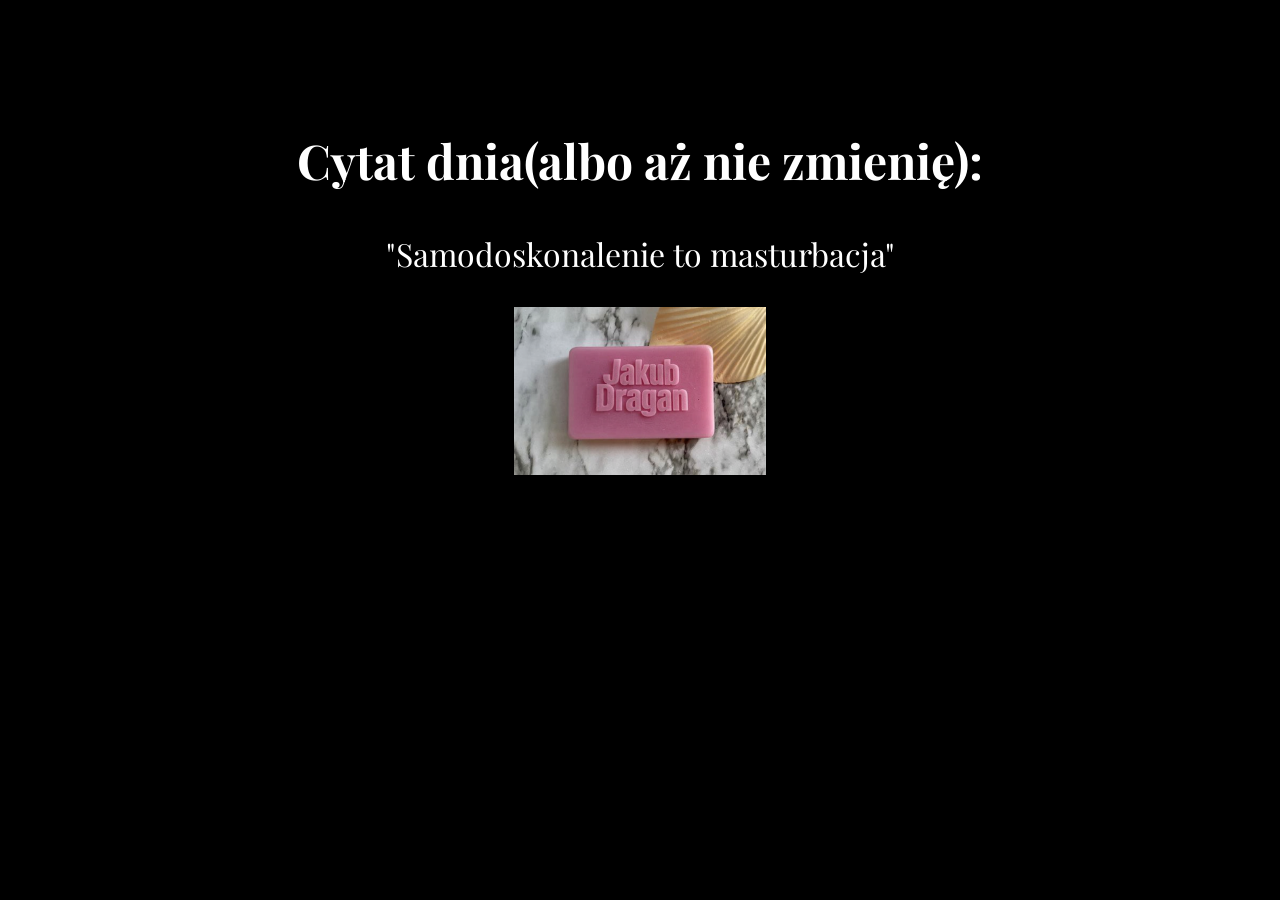
==== index.html @ 04da75e9 "Update index.html" ====
<!DOCTYPE html>
<html lang="en">
<head>
    <link href="https://fonts.googleapis.com/css2?family=Playfair+Display&display=swap" rel="stylesheet">
    <meta charset="UTF-8">
    <meta name="viewport" content="width=device-width, initial-scale=1.0">
    <title>Moja strona</title>
    <link rel="stylesheet" href="style.css">
    <link rel="shortcut icon" href="ikonka.ico" type="image/x-icon">
</head>
<body>
    <h2>Cytat dnia(albo aż nie zmienię):</h2>
    <p>"Samodoskonalenie to masturbacja"</p>
    <img src="Fight.png" alt="">
</body>
</html>
---- style.css ----
body{
 color: white;
 background-color: black;
 text-align: center;
 margin-top: 10%;
 font-family: 'Playfair Display', serif;
 font-size: xx-large;
}
img{
    height: 20%;
    width: 20%;
}
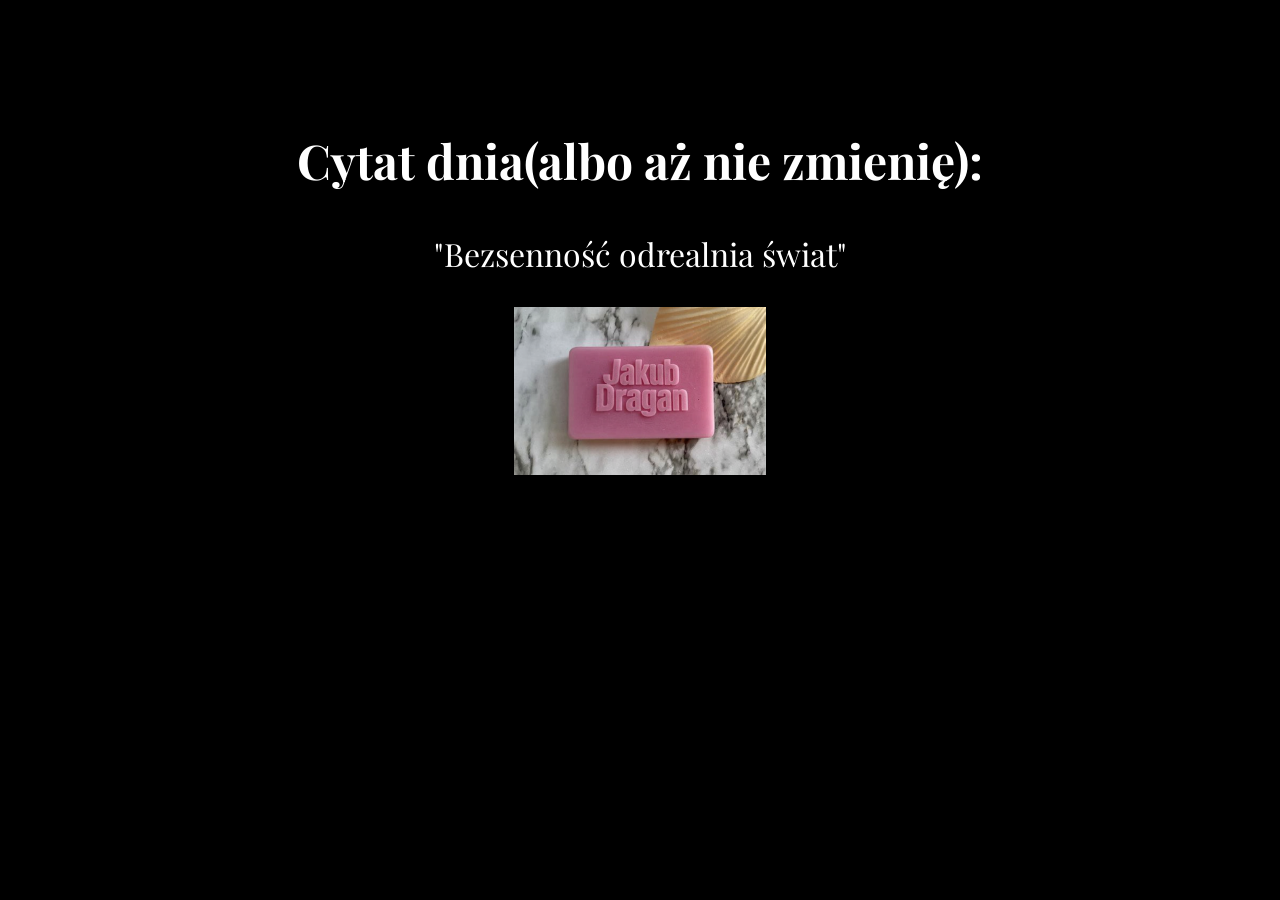
==== commit 6a8ba9e5: "Update index.html" ====
--- a/index.html
+++ b/index.html
@@ -10,7 +10,7 @@
 </head>
 <body>
     <h2>Cytat dnia(albo aż nie zmienię):</h2>
-    <p>"Samodoskonalenie to masturbacja"</p>
+    <p>"Bezsenność odrealnia świat"</p>
     <img src="Fight.png" alt="">
 </body>
 </html>
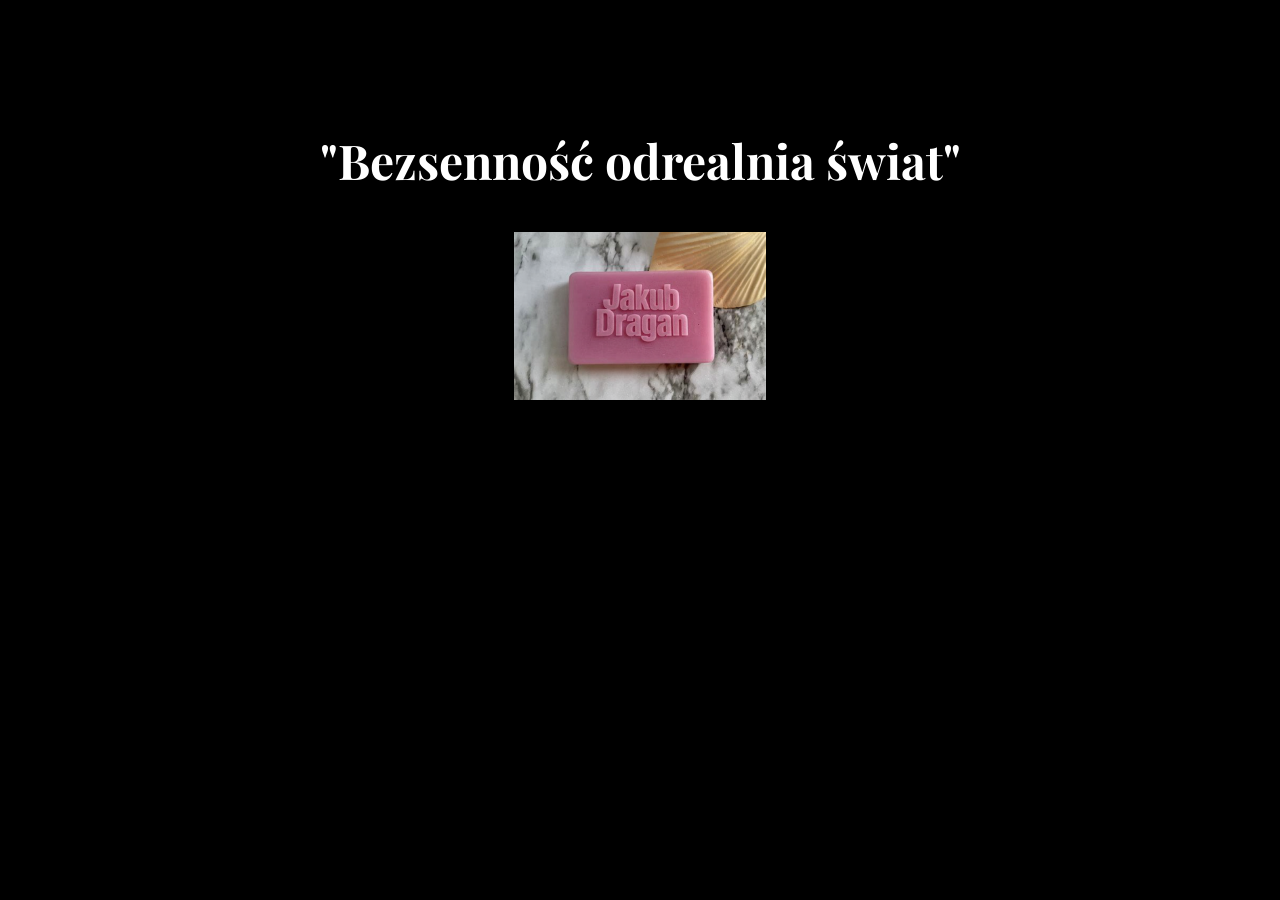
==== commit 865516ea: "Update index.html" ====
--- a/index.html
+++ b/index.html
@@ -9,8 +9,7 @@
     <link rel="shortcut icon" href="ikonka.ico" type="image/x-icon">
 </head>
 <body>
-    <h2>Cytat dnia(albo aż nie zmienię):</h2>
-    <p>"Bezsenność odrealnia świat"</p>
+    <h2>"Bezsenność odrealnia świat"</h2>
     <img src="Fight.png" alt="">
 </body>
 </html>
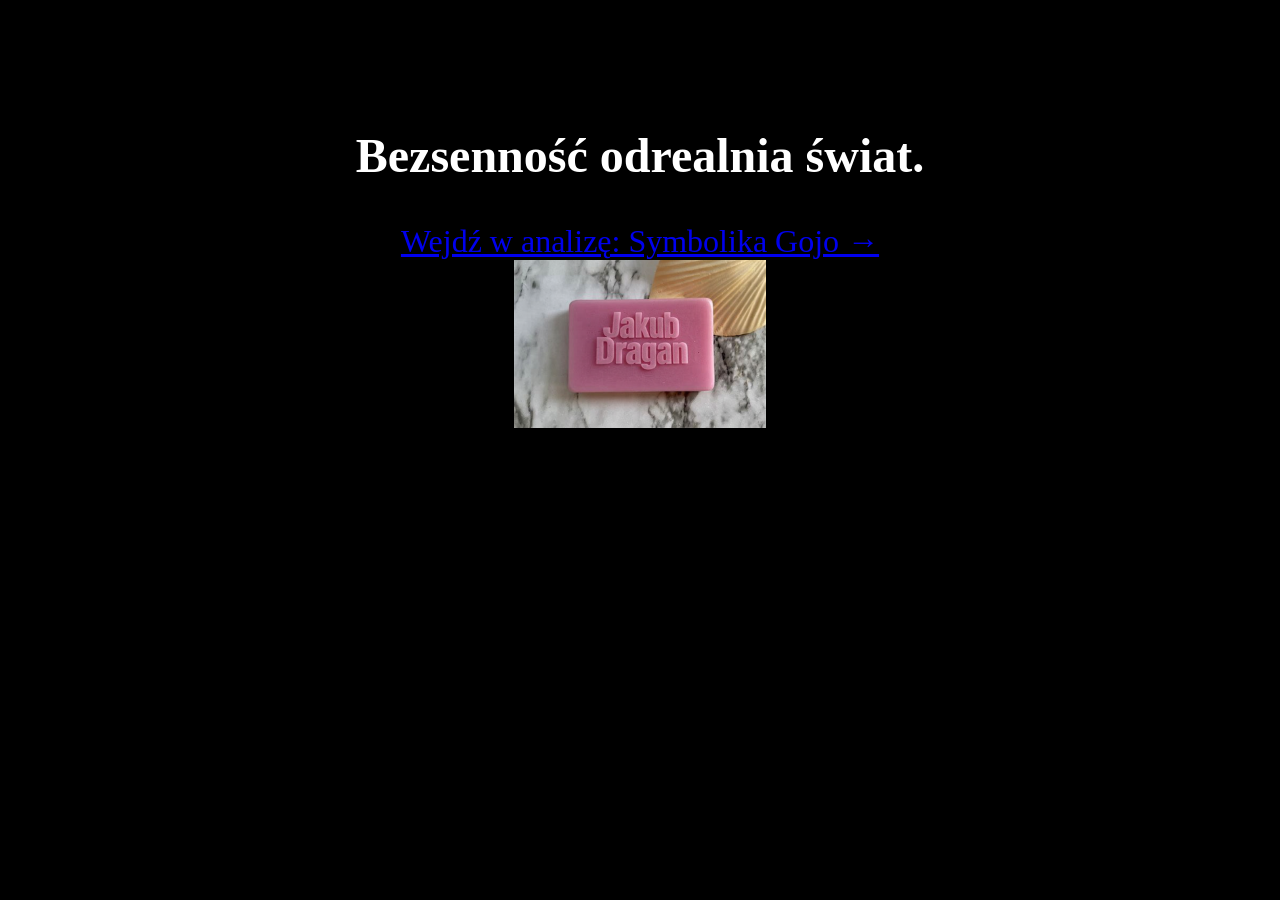
==== commit cf05cee0: "Update index.html" ====
--- a/index.html
+++ b/index.html
@@ -1,15 +1,17 @@
 <!DOCTYPE html>
 <html lang="en">
 <head>
-    <link href="https://fonts.googleapis.com/css2?family=Playfair+Display&display=swap" rel="stylesheet">
     <meta charset="UTF-8">
     <meta name="viewport" content="width=device-width, initial-scale=1.0">
-    <title>Moja strona</title>
+    <title>Lalalalal</title>
     <link rel="stylesheet" href="style.css">
     <link rel="shortcut icon" href="ikonka.ico" type="image/x-icon">
 </head>
 <body>
-    <h2>"Bezsenność odrealnia świat"</h2>
+    <h2>Bezsenność odrealnia świat.</h2>
+    <a href="satoru_gojo.html" class="article-link">
+    Wejdź w analizę: Symbolika Gojo →
+    </a> <br>
     <img src="Fight.png" alt="">
 </body>
 </html>
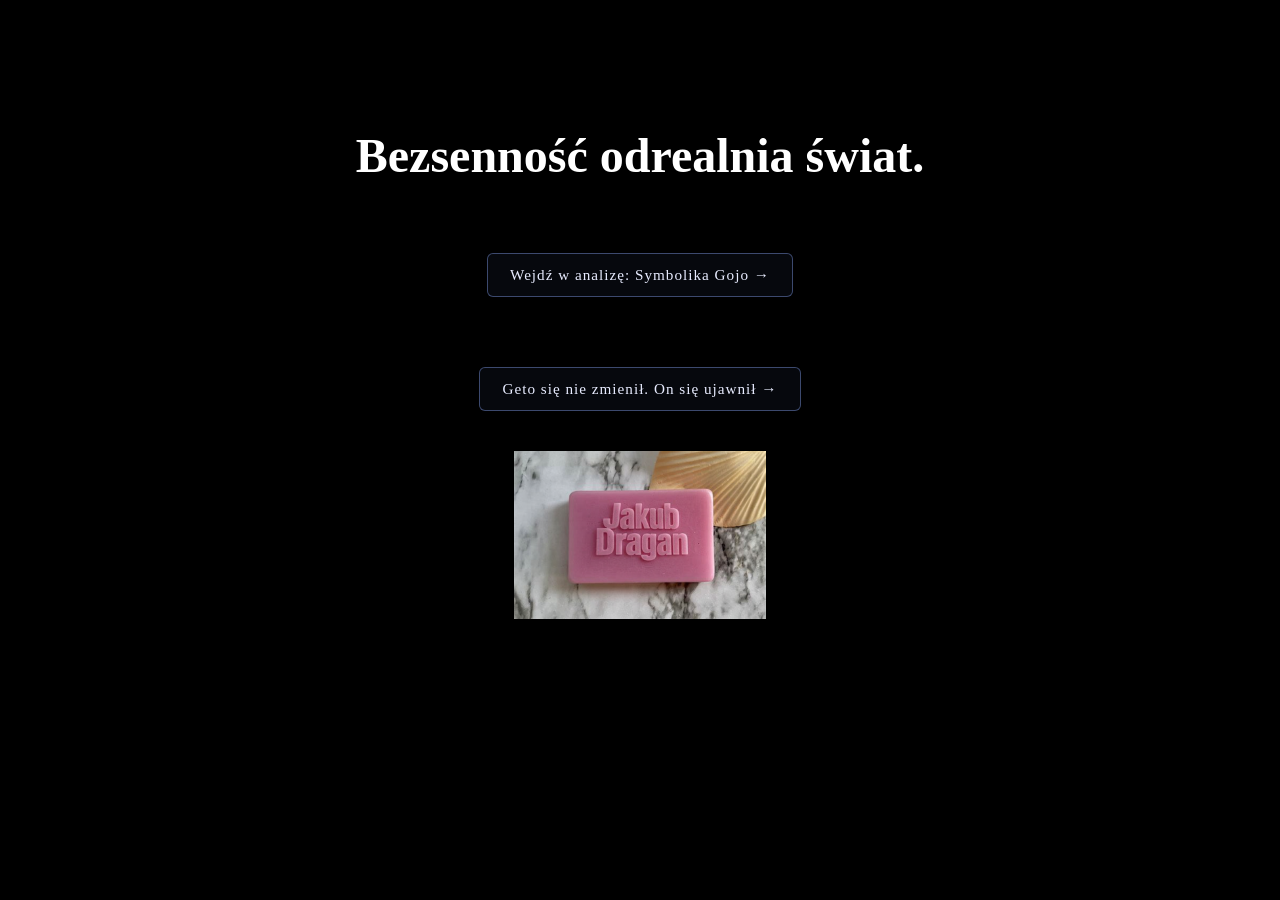
==== commit 9ff9fd5d: "Update index.html" ====
--- a/index.html
+++ b/index.html
@@ -12,6 +12,9 @@
     <a href="satoru_gojo.html" class="article-link">
     Wejdź w analizę: Symbolika Gojo →
     </a> <br>
+    <a href="satoru_gojo.html" class="article-link">
+    Geto się nie zmienił. On się ujawnił →
+    </a> <br>
     <img src="Fight.png" alt="">
 </body>
 </html>
--- a/style.css
+++ b/style.css
@@ -1,12 +1,31 @@
 body{
- color: white;
- background-color: black;
- text-align: center;
- margin-top: 10%;
- font-family: 'Playfair Display', serif;
- font-size: xx-large;
+    color: white;
+    background-color: black;
+    text-align: center;
+    margin-top: 10%;
+    font-family: cursive ;
+    font-size:xx-large;
 }
 img{
     height: 20%;
     width: 20%;
 }
+.article-link {
+    display: inline-block;
+    margin: 30px 0 40px;
+    padding: 12px 22px;
+    text-decoration: none;
+    color: #e8ecff;
+    border: 1px solid rgba(140,170,255,0.4);
+    border-radius: 6px;
+    font-size: 0.95rem;
+    letter-spacing: 1px;
+    transition: 0.3s ease;
+    background: rgba(120,150,255,0.05);
+}
+
+.article-link:hover {
+    transform: translateY(-2px);
+    box-shadow: 0 0 18px rgba(120,150,255,0.5);
+    background: rgba(120,150,255,0.12);
+}
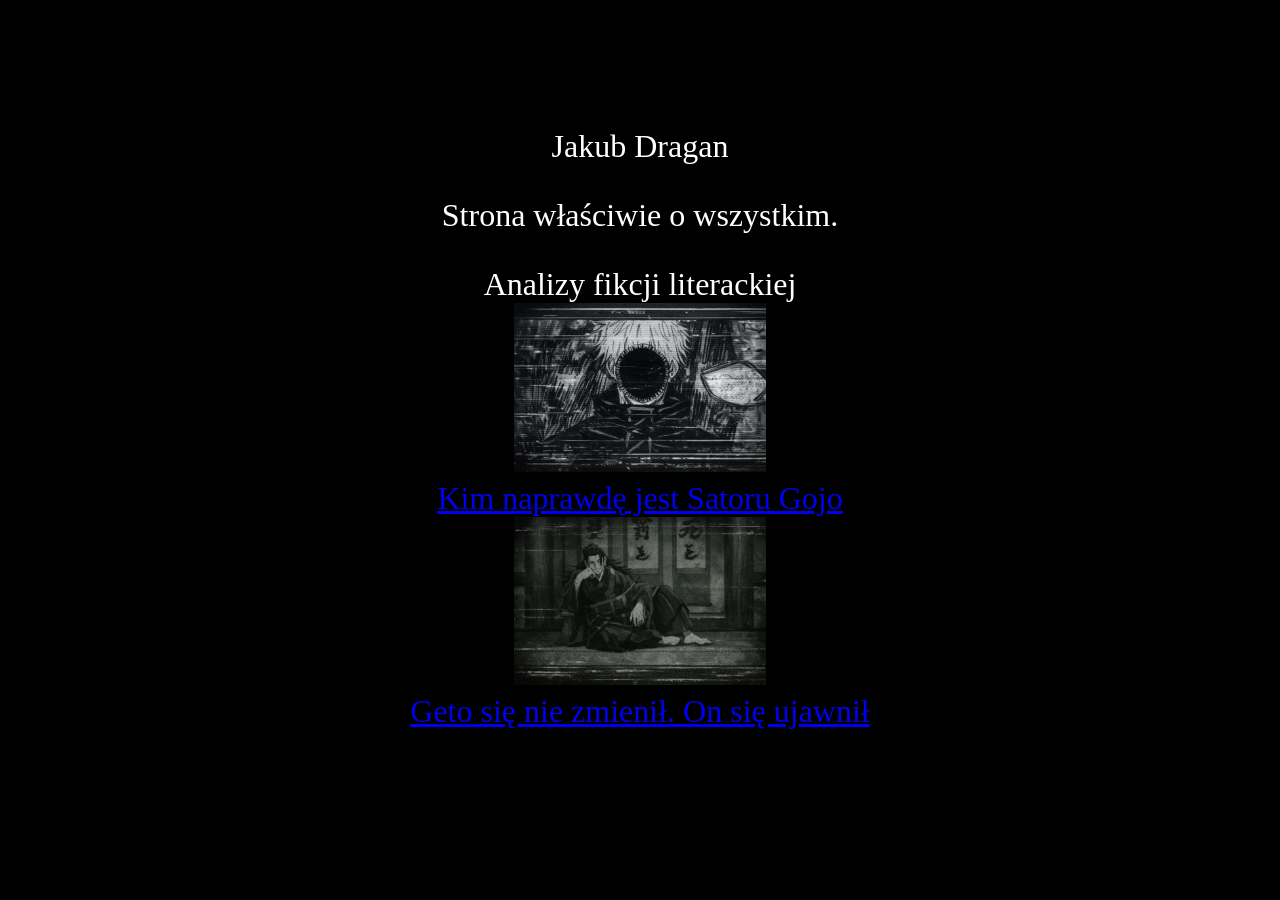
==== commit 2ca3f169: "Update index.html" ====
--- a/index.html
+++ b/index.html
@@ -1,20 +1,29 @@
 <!DOCTYPE html>
-<html lang="en">
+<html lang="pl">
 <head>
     <meta charset="UTF-8">
     <meta name="viewport" content="width=device-width, initial-scale=1.0">
-    <title>Lalalalal</title>
+    <tytul>Jakub Dragan</tytul>
     <link rel="stylesheet" href="style.css">
     <link rel="shortcut icon" href="ikonka.ico" type="image/x-icon">
 </head>
 <body>
-    <h2>Bezsenność odrealnia świat.</h2>
-    <a href="satoru_gojo.html" class="article-link">
-    Wejdź w analizę: Symbolika Gojo →
-    </a> <br>
-    <a href="satoru_gojo.html" class="article-link">
-    Geto się nie zmienił. On się ujawnił →
-    </a> <br>
-    <img src="Fight.png" alt="">
+    <section class="intro">
+    <p>
+        Strona właściwie o wszystkim.
+    </p>
+</section>
+    <div class="strona-tytul">Analizy fikcji literackiej</div>
+    <section class="wpisy">
+        <a href="satoru_gojo.html" class="karta">
+            <img src="0.png" alt="">
+            <div class="karta-tytul">Kim naprawdę jest Satoru Gojo</div>
+        </a>
+
+        <a href="suguru_geto.html" class="karta">
+            <img src="00.png" alt="">
+            <div class="karta-tytul">Geto się nie zmienił. On się ujawnił</div>
+        </a>
+    </section>
 </body>
 </html>
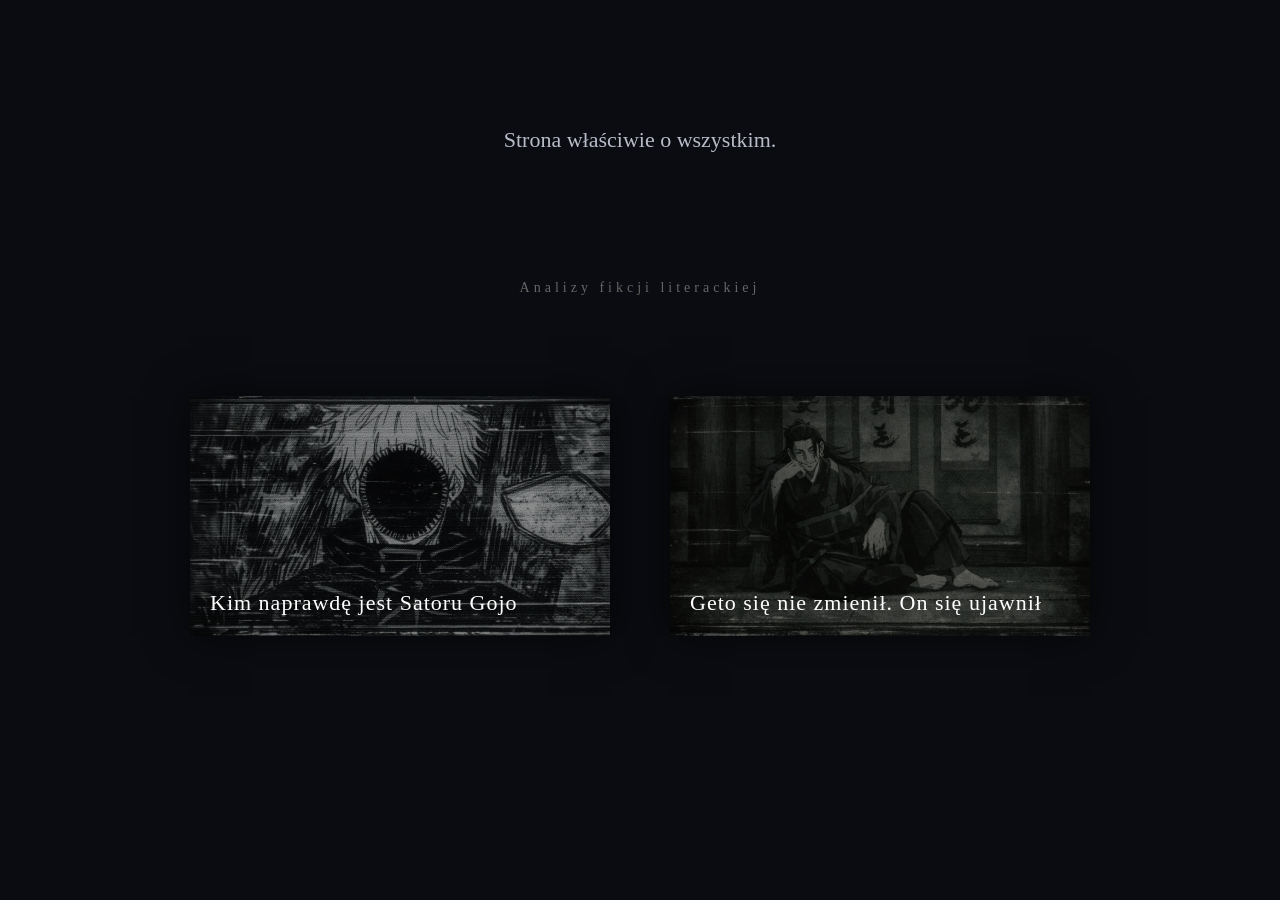
==== commit 0bfd6a7c: "Update index.html" ====
--- a/index.html
+++ b/index.html
@@ -3,7 +3,7 @@
 <head>
     <meta charset="UTF-8">
     <meta name="viewport" content="width=device-width, initial-scale=1.0">
-    <tytul>Jakub Dragan</tytul>
+    <title>Jakub Dragan</title>
     <link rel="stylesheet" href="style.css">
     <link rel="shortcut icon" href="ikonka.ico" type="image/x-icon">
 </head>
--- a/style.css
+++ b/style.css
@@ -1,31 +1,67 @@
-body{
-    color: white;
-    background-color: black;
-    text-align: center;
-    margin-top: 10%;
-    font-family: cursive ;
-    font-size:xx-large;
-}
-img{
-    height: 20%;
-    width: 20%;
-}
-.article-link {
-    display: inline-block;
-    margin: 30px 0 40px;
-    padding: 12px 22px;
-    text-decoration: none;
-    color: #e8ecff;
-    border: 1px solid rgba(140,170,255,0.4);
-    border-radius: 6px;
-    font-size: 0.95rem;
-    letter-spacing: 1px;
-    transition: 0.3s ease;
-    background: rgba(120,150,255,0.05);
+body {
+    margin: 0;
+    font-family: "Times New Roman", serif;
+    background: #0a0c11;
+    color: #e8e8e8;
 }
 
-.article-link:hover {
-    transform: translateY(-2px);
-    box-shadow: 0 0 18px rgba(120,150,255,0.5);
-    background: rgba(120,150,255,0.12);
+.wpisy { 
+    display: flex;
+    justify-content: center;
+    gap: 60px;
+    padding: 100px 40px;
+    flex-wrap: wrap;
 }
+
+.karta {
+    position: relative;
+    width: 420px;
+    height: 240px;
+    overflow: hidden;
+    text-decoration: none;
+    color: white;
+    box-shadow: 0 0 40px rgba(0,0,0,0.6);
+    transition: transform 0.4s ease, box-shadow 0.4s ease;
+}
+
+.karta img {
+    width: 100%;
+    height: 100%;
+    object-fit: cover;
+    filter: brightness(60%);
+    transition: transform 0.4s ease;
+}
+
+.karta-tytul {
+    position: absolute;
+    bottom: 20px;
+    left: 20px;
+    right: 20px;
+    font-size: 22px;
+    letter-spacing: 1px;
+}
+
+.karta:hover {
+    transform: scale(1.05);
+    box-shadow: 0 0 80px rgba(0,0,0,0.9);
+}
+
+.karta:hover img {
+    transform: scale(1.1);
+    filter: brightness(80%);
+}
+.strona-tytul { 
+    text-align: center;
+    margin-top: 40px;
+    letter-spacing: 4px;
+    font-size: 14px;
+    color: #666;
+}
+.intro {  
+    max-width: 800px;
+    margin: 120px auto;
+    text-align: center;
+    font-size: 22px;
+    line-height: 1.8;
+    color: #b8bcc8;
+}
